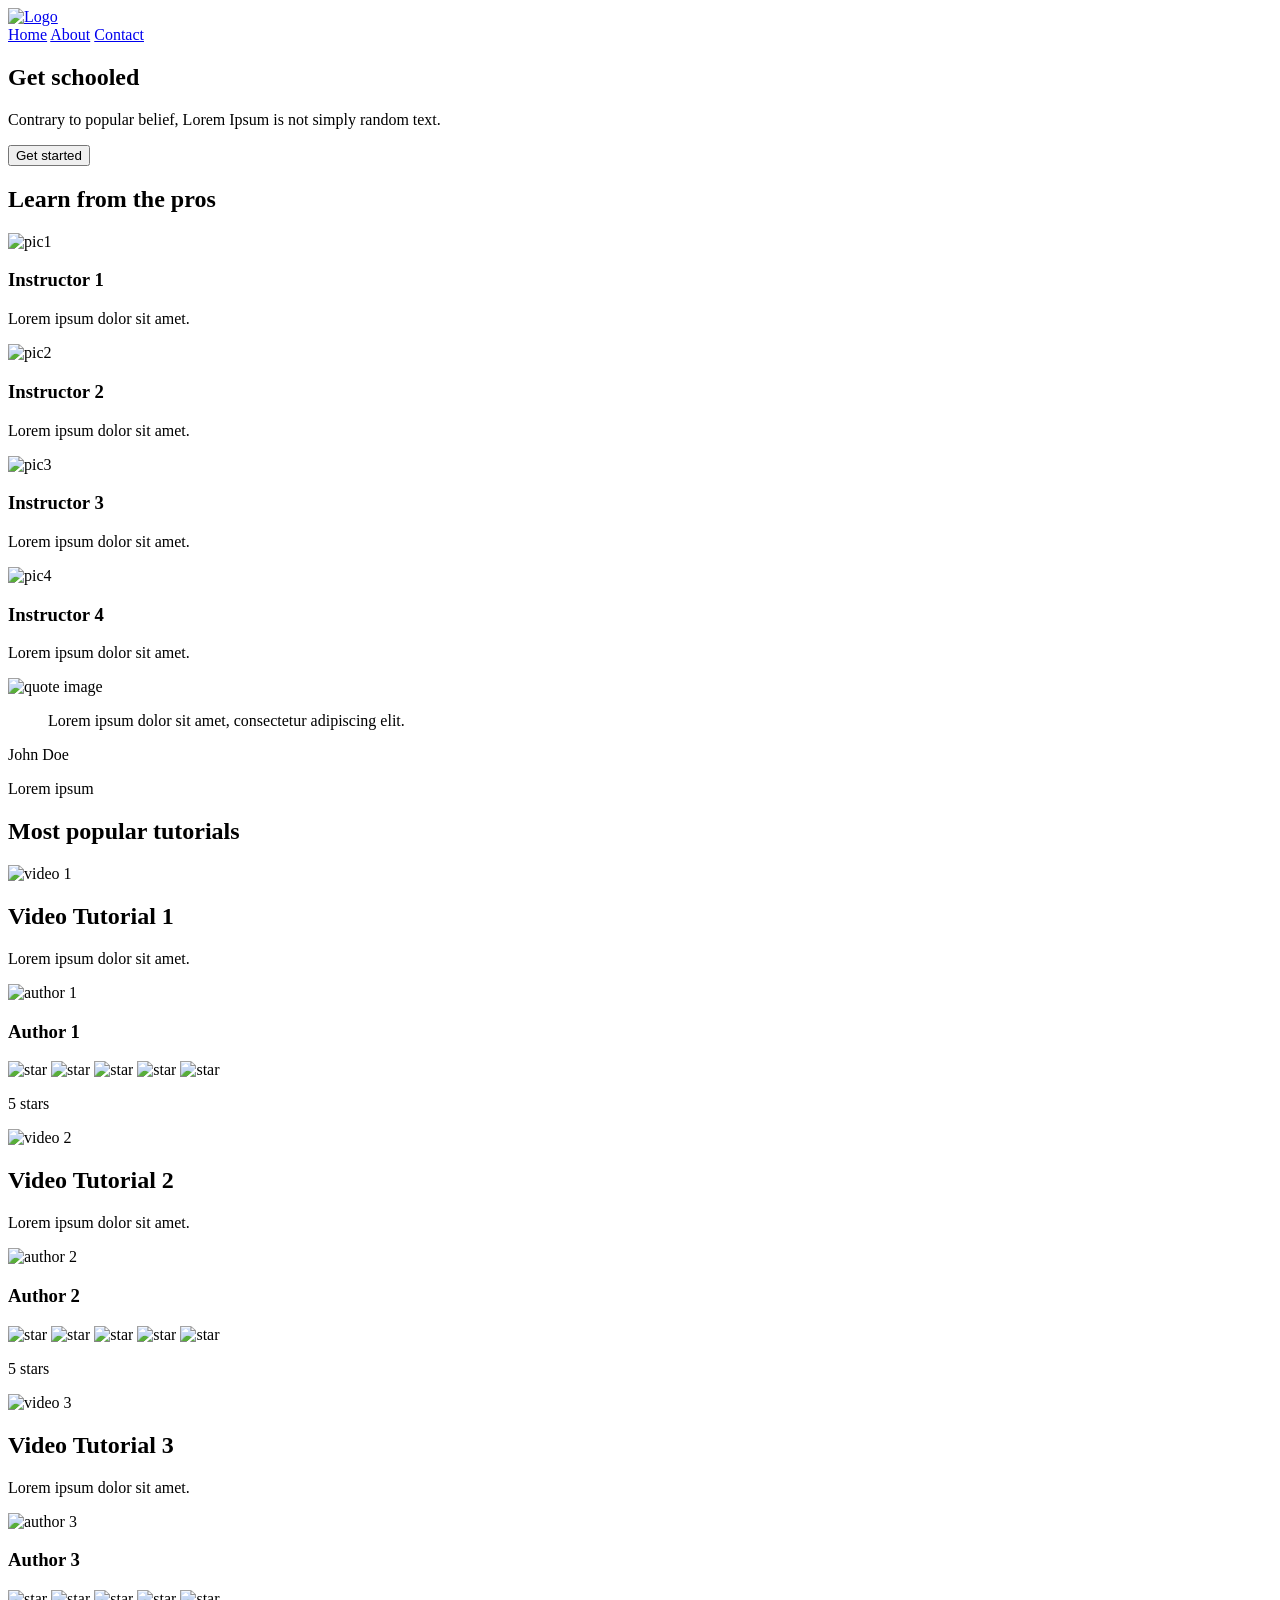
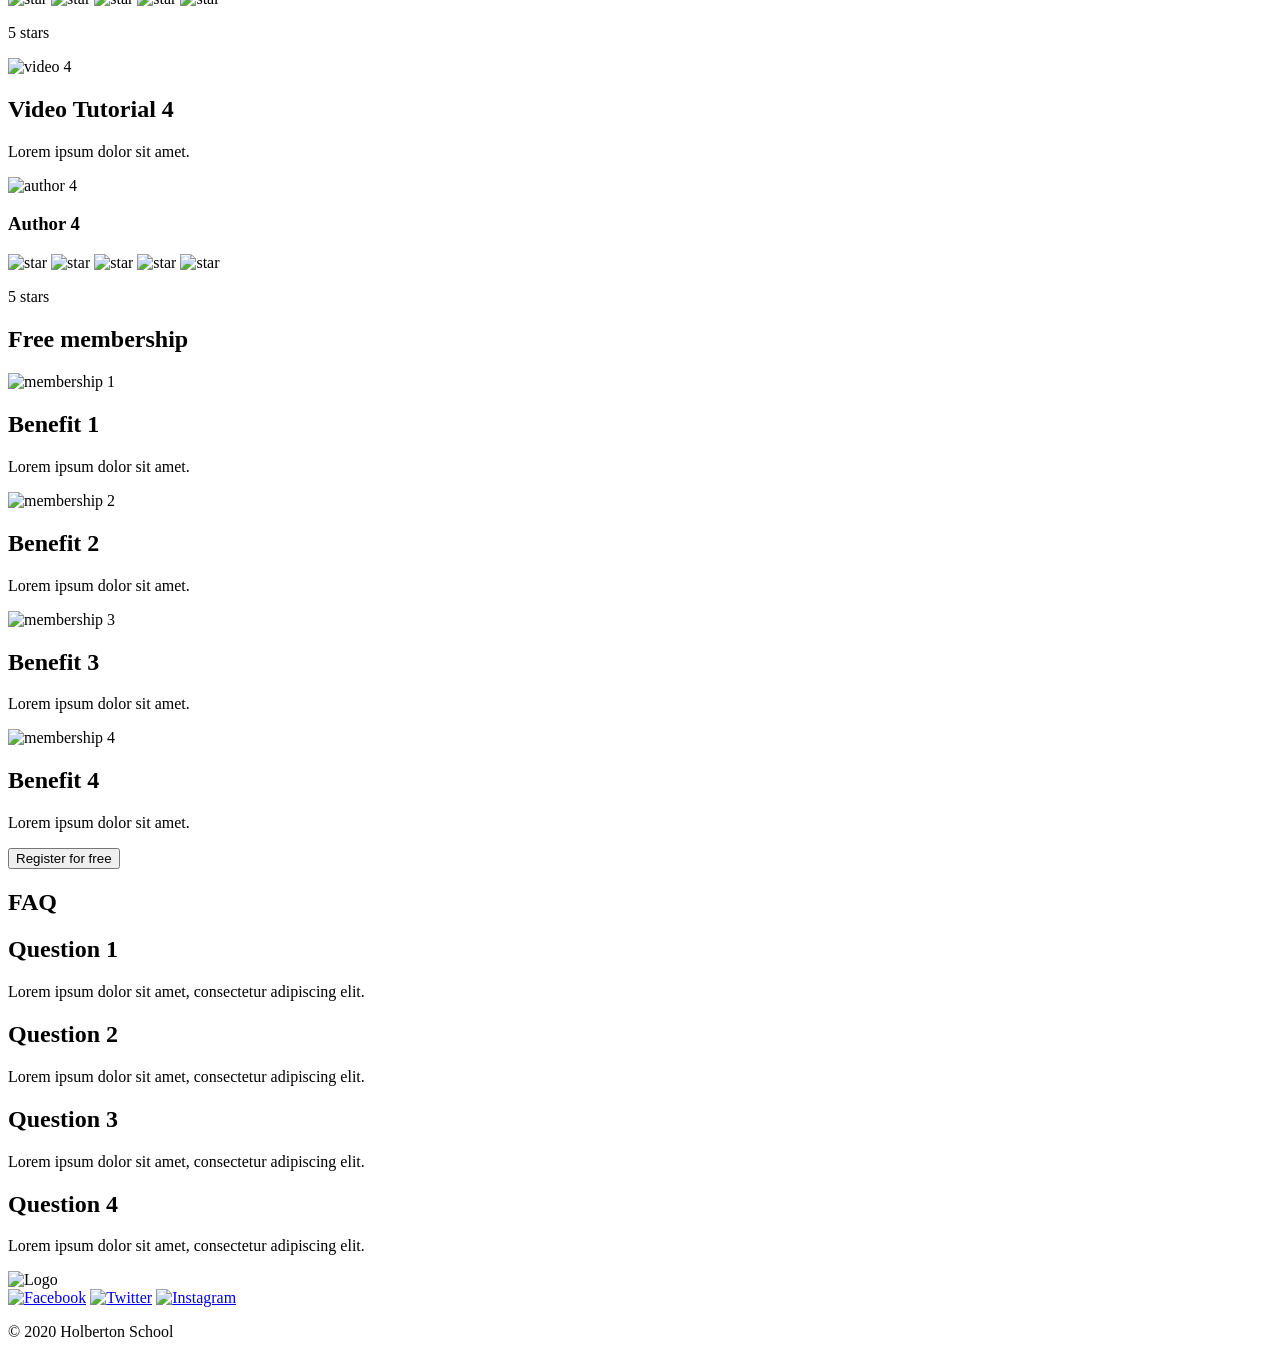
==== css_advanced/index.html @ a6abd0ee "Add css_advanced README and index.html" ====
<!DOCTYPE html>
<html lang="en">
  <head>
    <meta charset="UTF-8">
    <title>HTML Advanced</title>
  </head>
  <body>
    <header>
      <div>
        <a href="/"><img src="images/logo.png" alt="Logo" /></a>
        <div>
          <a href="#">Home</a>
          <a href="#">About</a>
          <a href="#">Contact</a>
        </div>
      </div>
    </header>
    <main>
      <section>
        <div>
          <h1>Get schooled</h1>
          <p>Contrary to popular belief, Lorem Ipsum is not simply random text.</p>
          <button>Get started</button>
        </div>
        <div>
          <h2>Learn from the pros</h2>
          <div>
            <div>
              <img src="images/pic1.jpg" alt="pic1" />
              <h3>Instructor 1</h3>
              <p>Lorem ipsum dolor sit amet.</p>
            </div>
            <div>
              <img src="images/pic2.jpg" alt="pic2" />
              <h3>Instructor 2</h3>
              <p>Lorem ipsum dolor sit amet.</p>
            </div>
            <div>
              <img src="images/pic3.jpg" alt="pic3" />
              <h3>Instructor 3</h3>
              <p>Lorem ipsum dolor sit amet.</p>
            </div>
            <div>
              <img src="images/pic4.jpg" alt="pic4" />
              <h3>Instructor 4</h3>
              <p>Lorem ipsum dolor sit amet.</p>
            </div>
          </div>
        </div>
      </section>
      <section>
        <div>
          <img src="images/pic5.jpg" alt="quote image" />
          <div>
            <blockquote>Lorem ipsum dolor sit amet, consectetur adipiscing elit.</blockquote>
            <p>John Doe</p>
            <p>Lorem ipsum</p>
          </div>
        </div>
      </section>
      <section>
        <h1>Most popular tutorials</h1>
        <div>
          <div>
            <img src="images/vid1.jpg" alt="video 1" />
            <h2>Video Tutorial 1</h2>
            <p>Lorem ipsum dolor sit amet.</p>
            <div>
              <img src="images/author1.jpg" alt="author 1" />
              <h3>Author 1</h3>
            </div>
            <div>
              <div>
                <img src="images/star.png" alt="star" />
                <img src="images/star.png" alt="star" />
                <img src="images/star.png" alt="star" />
                <img src="images/star.png" alt="star" />
                <img src="images/star.png" alt="star" />
              </div>
              <p>5 stars</p>
            </div>
          </div>
          <div>
            <img src="images/vid2.jpg" alt="video 2" />
            <h2>Video Tutorial 2</h2>
            <p>Lorem ipsum dolor sit amet.</p>
            <div>
              <img src="images/author2.jpg" alt="author 2" />
              <h3>Author 2</h3>
            </div>
            <div>
              <div>
                <img src="images/star.png" alt="star" />
                <img src="images/star.png" alt="star" />
                <img src="images/star.png" alt="star" />
                <img src="images/star.png" alt="star" />
                <img src="images/star.png" alt="star" />
              </div>
              <p>5 stars</p>
            </div>
          </div>
          <div>
            <img src="images/vid3.jpg" alt="video 3" />
            <h2>Video Tutorial 3</h2>
            <p>Lorem ipsum dolor sit amet.</p>
            <div>
              <img src="images/author3.jpg" alt="author 3" />
              <h3>Author 3</h3>
            </div>
            <div>
              <div>
                <img src="images/star.png" alt="star" />
                <img src="images/star.png" alt="star" />
                <img src="images/star.png" alt="star" />
                <img src="images/star.png" alt="star" />
                <img src="images/star.png" alt="star" />
              </div>
              <p>5 stars</p>
            </div>
          </div>
          <div>
            <img src="images/vid4.jpg" alt="video 4" />
            <h2>Video Tutorial 4</h2>
            <p>Lorem ipsum dolor sit amet.</p>
            <div>
              <img src="images/author4.jpg" alt="author 4" />
              <h3>Author 4</h3>
            </div>
            <div>
              <div>
                <img src="images/star.png" alt="star" />
                <img src="images/star.png" alt="star" />
                <img src="images/star.png" alt="star" />
                <img src="images/star.png" alt="star" />
                <img src="images/star.png" alt="star" />
              </div>
              <p>5 stars</p>
            </div>
          </div>
        </div>
      </section>
      <section>
        <h1>Free membership</h1>
        <div>
          <div>
            <img src="images/mem1.png" alt="membership 1" />
            <h2>Benefit 1</h2>
            <p>Lorem ipsum dolor sit amet.</p>
          </div>
          <div>
            <img src="images/mem2.png" alt="membership 2" />
            <h2>Benefit 2</h2>
            <p>Lorem ipsum dolor sit amet.</p>
          </div>
          <div>
            <img src="images/mem3.png" alt="membership 3" />
            <h2>Benefit 3</h2>
            <p>Lorem ipsum dolor sit amet.</p>
          </div>
          <div>
            <img src="images/mem4.png" alt="membership 4" />
            <h2>Benefit 4</h2>
            <p>Lorem ipsum dolor sit amet.</p>
          </div>
        </div>
        <button>Register for free</button>
      </section>
      <section>
        <h1>FAQ</h1>
        <div>
          <div>
            <div>
              <h2>Question 1</h2>
              <p>Lorem ipsum dolor sit amet, consectetur adipiscing elit.</p>
            </div>
            <div>
              <h2>Question 2</h2>
              <p>Lorem ipsum dolor sit amet, consectetur adipiscing elit.</p>
            </div>
          </div>
          <div>
            <div>
              <h2>Question 3</h2>
              <p>Lorem ipsum dolor sit amet, consectetur adipiscing elit.</p>
            </div>
            <div>
              <h2>Question 4</h2>
              <p>Lorem ipsum dolor sit amet, consectetur adipiscing elit.</p>
            </div>
          </div>
        </div>
      </section>
    </main>
    <footer>
      <div>
        <div>
          <img src="images/logo.png" alt="Logo" />
          <div>
            <a href="#"><img src="images/facebook.png" alt="Facebook" /></a>
            <a href="#"><img src="images/twitter.png" alt="Twitter" /></a>
            <a href="#"><img src="images/instagram.png" alt="Instagram" /></a>
          </div>
        </div>
        <p>&copy; 2020 Holberton School</p>
      </div>
    </footer>
  </body>
</html>
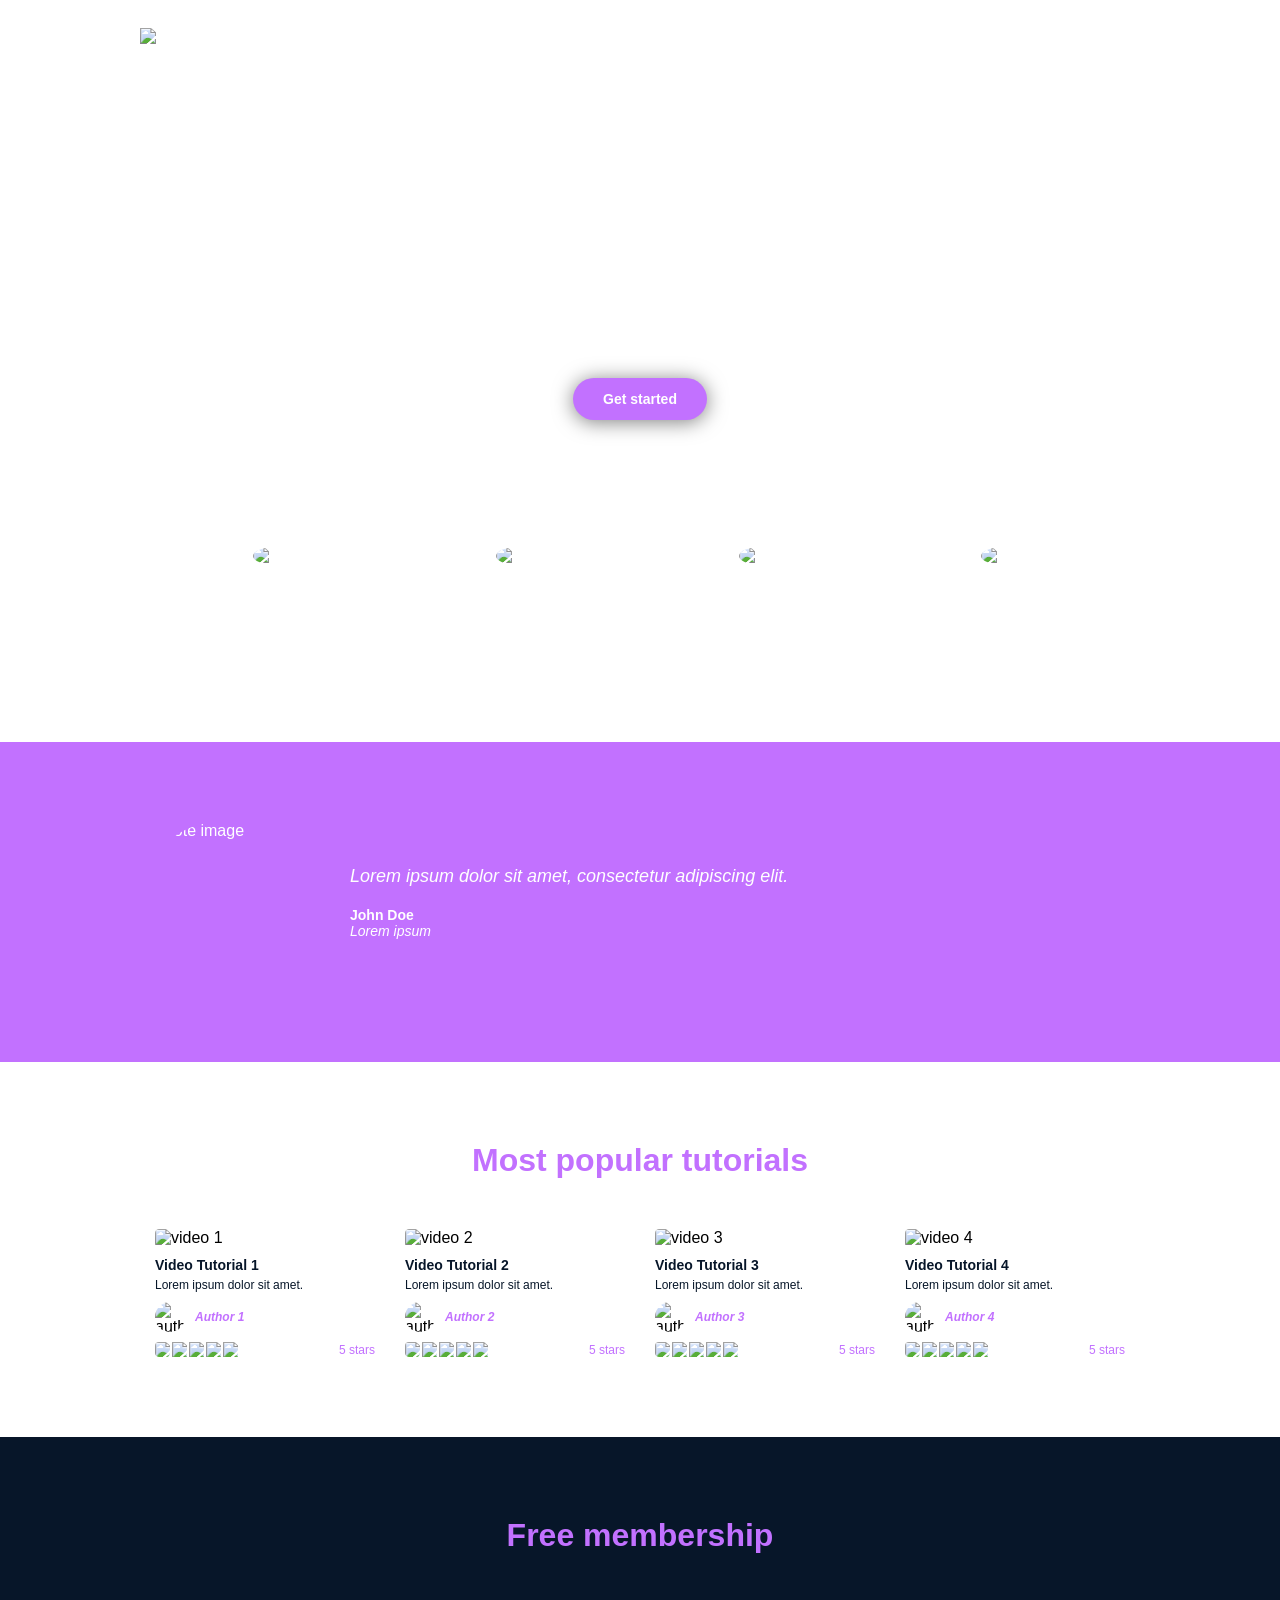
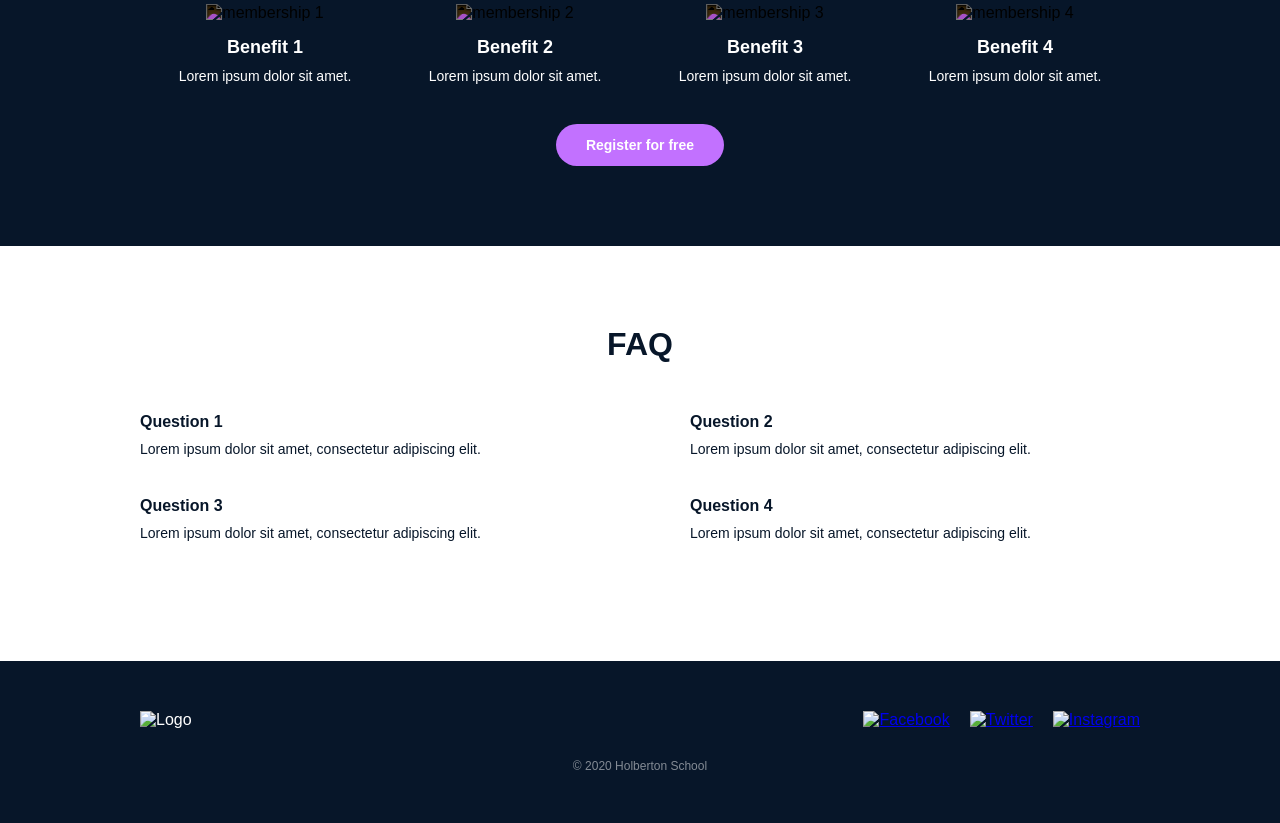
==== commit 5883fd1b: "Add css_advanced styles and updated index.html" ====
--- a/css_advanced/index.html
+++ b/css_advanced/index.html
@@ -3,6 +3,7 @@
   <head>
     <meta charset="UTF-8">
     <title>HTML Advanced</title>
+    <link rel="stylesheet" href="styles.css">
   </head>
   <body>
     <header>
--- a/css_advanced/styles.css
+++ b/css_advanced/styles.css
@@ -0,0 +1,363 @@
+/* General */
+* {
+  margin: 0;
+  padding: 0;
+  box-sizing: border-box;
+}
+
+body {
+  font-family: 'Source Sans Pro', sans-serif;
+}
+
+/* Header */
+header {
+  background-color: transparent;
+  padding: 28px 0;
+}
+
+header > div {
+  max-width: 1000px;
+  margin: 0 auto;
+  display: flex;
+  justify-content: space-between;
+  align-items: center;
+}
+
+header a {
+  color: white;
+  text-decoration: none;
+  font-weight: bold;
+  font-size: 12px;
+}
+
+header > div > div {
+  display: flex;
+  gap: 40px;
+}
+
+/* Banner */
+main > section:first-child {
+  background-image: url('../images/banner.jpg');
+  background-size: cover;
+  background-position: center;
+  text-align: center;
+  padding: 110px 0 130px;
+  color: white;
+}
+
+main > section:first-child h1 {
+  font-size: 120px;
+  font-weight: bold;
+  letter-spacing: 4px;
+}
+
+main > section:first-child > div:first-child p {
+  font-size: 16px;
+  margin: 20px 0;
+}
+
+main > section:first-child button {
+  background-color: #C271FF;
+  color: white;
+  border: none;
+  border-radius: 22px;
+  padding: 13px 30px;
+  font-size: 14px;
+  font-weight: bold;
+  cursor: pointer;
+  box-shadow: 0px 2px 20px rgba(0,0,0,0.5);
+}
+
+main > section:first-child > div:last-child h2 {
+  font-size: 32px;
+  font-weight: bold;
+  margin: 50px 0 40px;
+}
+
+main > section:first-child > div:last-child > div {
+  display: flex;
+  justify-content: center;
+  gap: 70px;
+  max-width: 1000px;
+  margin: 0 auto;
+}
+
+main > section:first-child > div:last-child > div img {
+  border-radius: 50%;
+  width: 120px;
+  height: 120px;
+  object-fit: cover;
+}
+
+main > section:first-child > div:last-child > div h3 {
+  font-size: 14px;
+  font-weight: bold;
+  margin-top: 15px;
+}
+
+main > section:first-child > div:last-child > div p {
+  font-size: 14px;
+  font-style: italic;
+}
+
+/* Quote */
+main > section:nth-child(2) {
+  background-color: #C271FF;
+  padding: 80px 0;
+  color: white;
+}
+
+main > section:nth-child(2) > div {
+  max-width: 1000px;
+  margin: 0 auto;
+  display: flex;
+  align-items: center;
+  gap: 50px;
+}
+
+main > section:nth-child(2) img {
+  border-radius: 50%;
+  width: 160px;
+  height: 160px;
+  object-fit: cover;
+}
+
+main > section:nth-child(2) blockquote {
+  font-size: 18px;
+  font-style: italic;
+  margin-bottom: 20px;
+}
+
+main > section:nth-child(2) p:first-of-type {
+  font-weight: bold;
+  font-size: 14px;
+}
+
+main > section:nth-child(2) p:last-of-type {
+  font-style: italic;
+  font-size: 14px;
+}
+
+/* Videos */
+main > section:nth-child(3) {
+  background-color: white;
+  padding: 80px 0;
+  text-align: center;
+}
+
+main > section:nth-child(3) h1 {
+  font-size: 32px;
+  color: #071629;
+  margin-bottom: 50px;
+}
+
+main > section:nth-child(3) h1 span,
+main > section:nth-child(3) h1 {
+  color: #C271FF;
+}
+
+main > section:nth-child(3) > div {
+  display: flex;
+  justify-content: center;
+  gap: 30px;
+  max-width: 1000px;
+  margin: 0 auto;
+}
+
+main > section:nth-child(3) > div > div {
+  width: 220px;
+  text-align: left;
+  border-radius: 4px;
+  overflow: hidden;
+}
+
+main > section:nth-child(3) > div > div img:first-child {
+  width: 100%;
+  border-radius: 4px;
+}
+
+main > section:nth-child(3) h2 {
+  font-size: 14px;
+  font-weight: bold;
+  color: #071629;
+  margin: 10px 0 5px;
+}
+
+main > section:nth-child(3) > div > div > p {
+  font-size: 12px;
+  color: #071629;
+  margin-bottom: 10px;
+}
+
+main > section:nth-child(3) > div > div > div:first-of-type {
+  display: flex;
+  align-items: center;
+  gap: 10px;
+  margin-bottom: 10px;
+}
+
+main > section:nth-child(3) > div > div > div:first-of-type img {
+  border-radius: 50%;
+  width: 30px;
+  height: 30px;
+}
+
+main > section:nth-child(3) > div > div > div:first-of-type h3 {
+  font-size: 12px;
+  color: #C271FF;
+  font-style: italic;
+}
+
+main > section:nth-child(3) > div > div > div:last-of-type {
+  display: flex;
+  justify-content: space-between;
+  align-items: center;
+}
+
+main > section:nth-child(3) > div > div > div:last-of-type > div {
+  display: flex;
+  gap: 2px;
+}
+
+main > section:nth-child(3) > div > div > div:last-of-type > div img {
+  width: 15px;
+  height: 15px;
+}
+
+main > section:nth-child(3) > div > div > div:last-of-type p {
+  font-size: 12px;
+  color: #C271FF;
+}
+
+/* Membership */
+main > section:nth-child(4) {
+  background-color: #071629;
+  padding: 80px 0;
+  text-align: center;
+  color: white;
+}
+
+main > section:nth-child(4) h1 {
+  font-size: 32px;
+  margin-bottom: 50px;
+}
+
+main > section:nth-child(4) h1,
+main > section:nth-child(4) h1 span {
+  color: #C271FF;
+}
+
+main > section:nth-child(4) > div {
+  display: flex;
+  justify-content: center;
+  gap: 50px;
+  max-width: 1000px;
+  margin: 0 auto 40px;
+}
+
+main > section:nth-child(4) > div > div {
+  width: 200px;
+}
+
+main > section:nth-child(4) img {
+  width: 50px;
+  margin-bottom: 15px;
+  filter: invert(1);
+}
+
+main > section:nth-child(4) h2 {
+  font-size: 18px;
+  font-weight: bold;
+  margin-bottom: 10px;
+}
+
+main > section:nth-child(4) p {
+  font-size: 14px;
+}
+
+main > section:nth-child(4) button {
+  background-color: #C271FF;
+  color: white;
+  border: none;
+  border-radius: 22px;
+  padding: 13px 30px;
+  font-size: 14px;
+  font-weight: bold;
+  cursor: pointer;
+}
+
+/* FAQ */
+main > section:nth-child(5) {
+  background-color: white;
+  padding: 80px 0;
+  text-align: center;
+}
+
+main > section:nth-child(5) h1 {
+  font-size: 32px;
+  color: #071629;
+  margin-bottom: 50px;
+}
+
+main > section:nth-child(5) > div {
+  max-width: 1000px;
+  margin: 0 auto;
+}
+
+main > section:nth-child(5) > div > div {
+  display: flex;
+  justify-content: space-between;
+  margin-bottom: 40px;
+  text-align: left;
+}
+
+main > section:nth-child(5) > div > div > div {
+  width: 45%;
+}
+
+main > section:nth-child(5) h2 {
+  font-size: 16px;
+  font-weight: bold;
+  color: #071629;
+  margin-bottom: 10px;
+}
+
+main > section:nth-child(5) p {
+  font-size: 14px;
+  color: #071629;
+}
+
+/* Footer */
+footer {
+  background-color: #071629;
+  padding: 50px 0;
+  color: white;
+}
+
+footer > div {
+  max-width: 1000px;
+  margin: 0 auto;
+  text-align: center;
+}
+
+footer > div > div {
+  display: flex;
+  justify-content: space-between;
+  align-items: center;
+  margin-bottom: 30px;
+}
+
+footer > div > div > div {
+  display: flex;
+  gap: 20px;
+}
+
+footer > div > div > div a img {
+  width: 25px;
+  height: 25px;
+}
+
+footer p {
+  font-size: 12px;
+  color: #ffffff80;
+}
